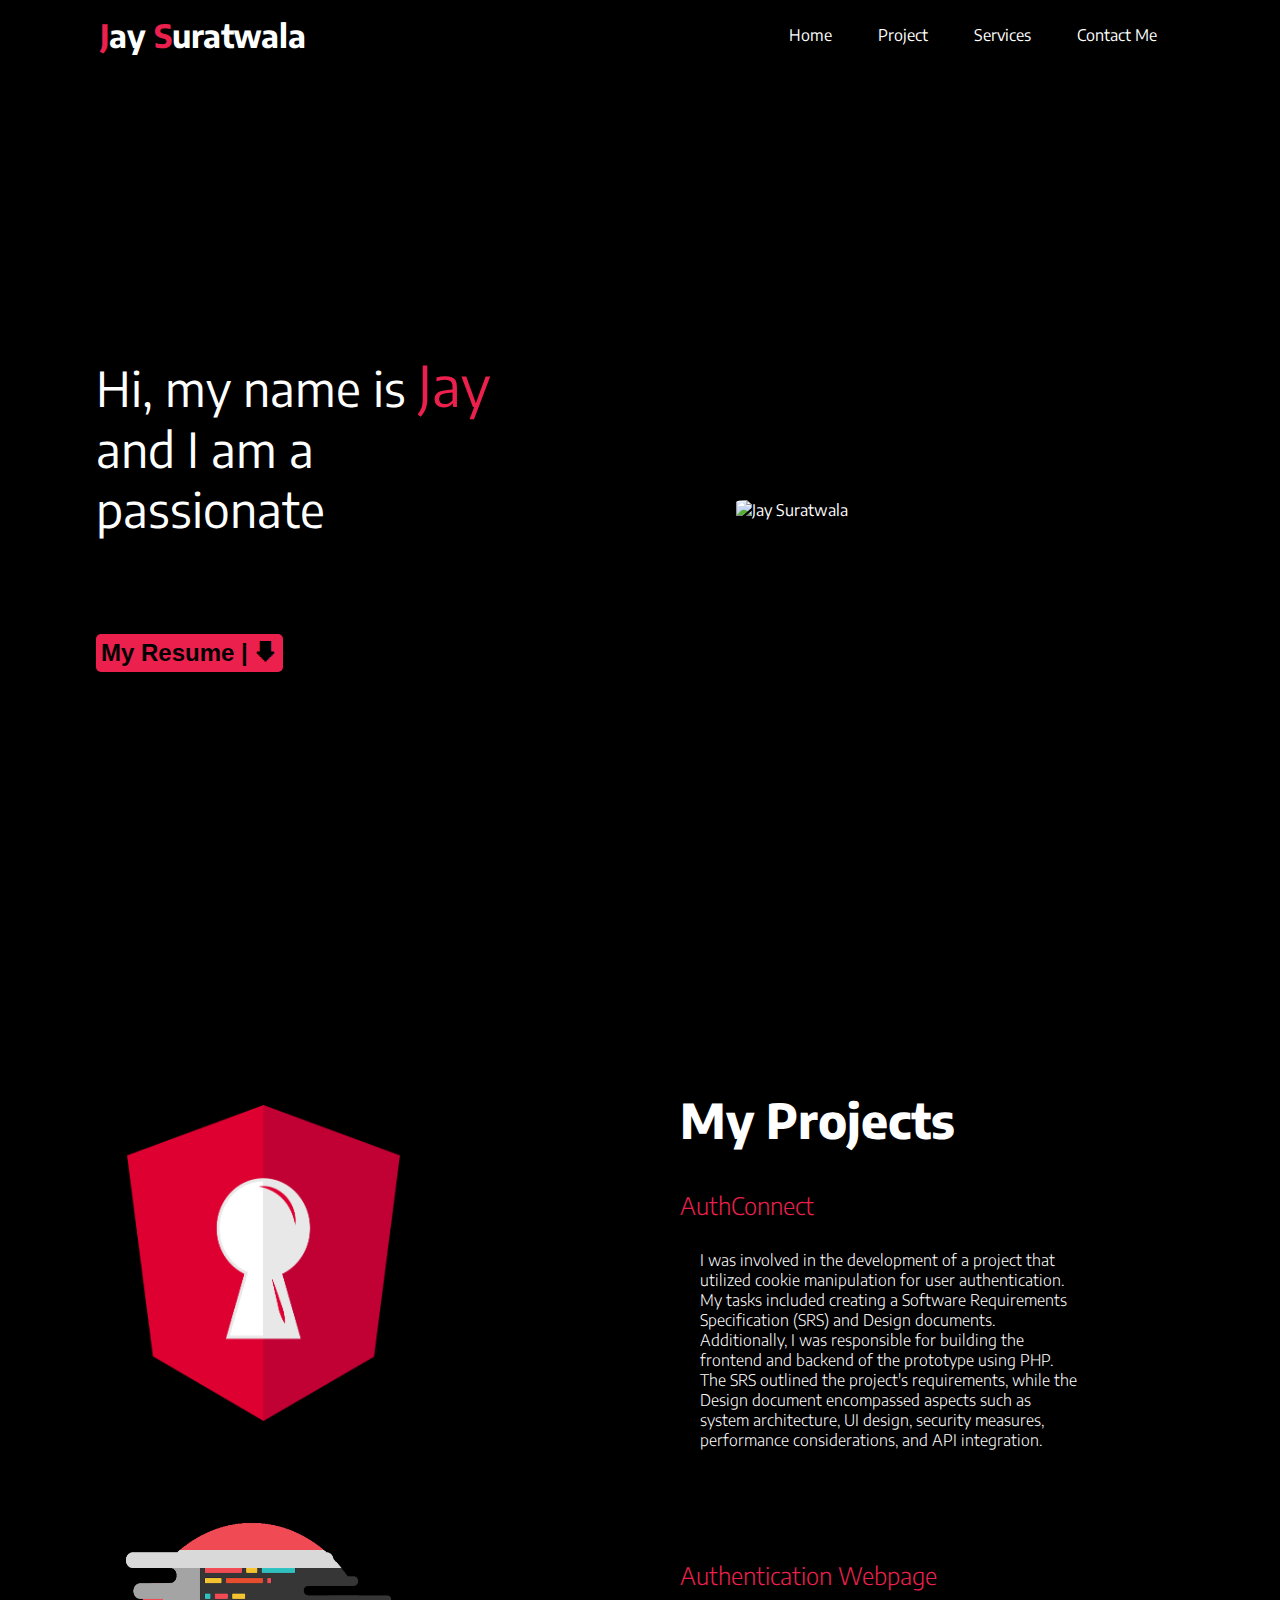
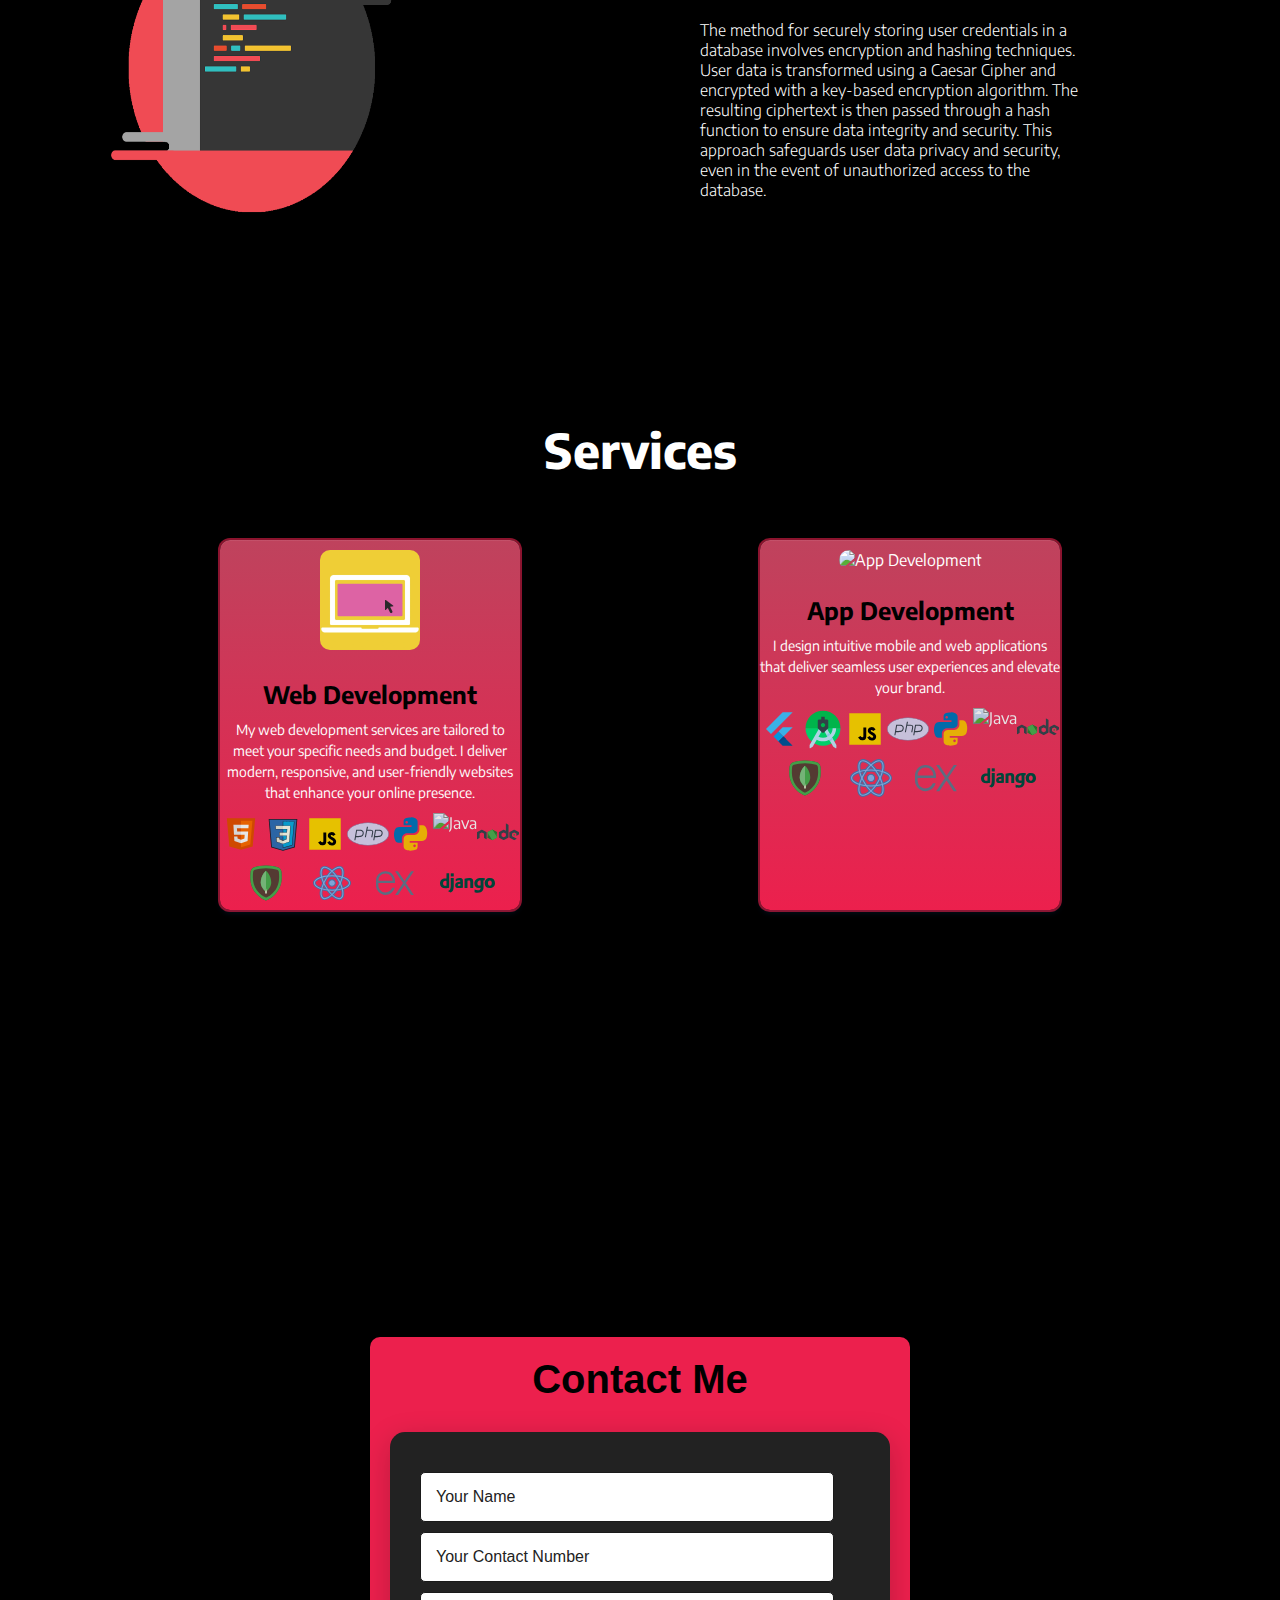
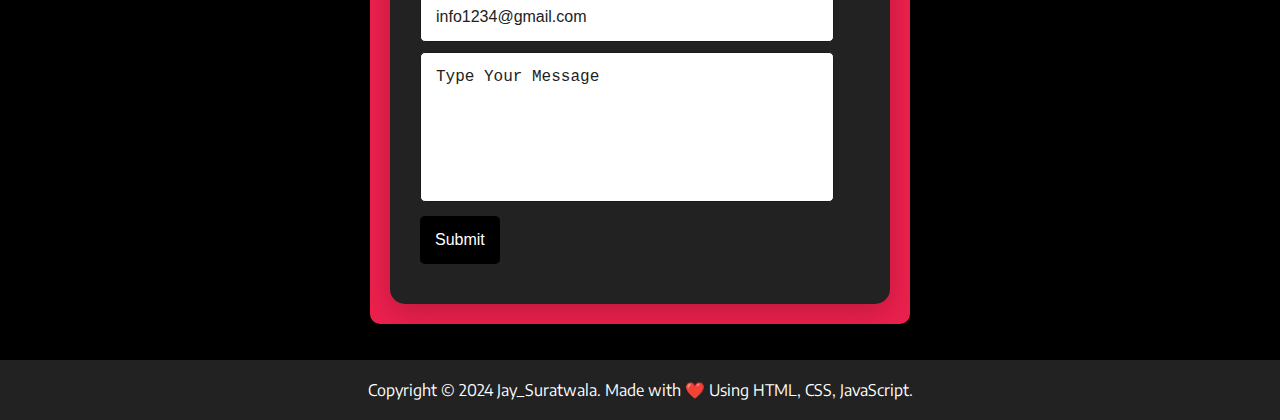
==== index.html @ 82412c92 "Add files via upload" ====
<!DOCTYPE html>
<html lang="en">

<head>
    <meta charset="UTF-8">
    <meta name="viewport" content="width=device-width, initial-scale=1.0">
    <title>Jay Suratwala</title>

    <!-- Stylesheets -->
    <link rel="stylesheet" href="jay.css">
    <link rel="icon" type="image/png" href="./Circle Monogram Logo.png">
    <link rel="stylesheet" href="https://cdnjs.cloudflare.com/ajax/libs/intl-tel-input/17.0.13/css/intlTelInput.css">

    <!-- Google Fonts -->
    <link
        href="https://fonts.googleapis.com/css2?family=Ubuntu:wght@300;400;700&family=Encode+Sans:wght@300;500;600&display=swap"
        rel="stylesheet">
</head>

<body>
    <header>
        <nav>
            <div class="leftside">
                <a href="jay.html"><strong><span class="violet">J</span>ay <span
                            class="violet">S</span>uratwala</strong></a>
            </div>
            <div class="menu-icon" id="menu-icon">
                <span></span>
                <span></span>
                <span></span>
            </div>
            <div class="rightside" id="nav-list">
                <ul>
                    <li><a href="#info" class="nav-link">Home</a></li>
                    <li><a href="#project" class="nav-link">Project</a></li>
                    <li><a href="#service" class="nav-link">Services</a></li>
                    <li><a href="#contact-me" class="nav-link">Contact Me</a></li>
                </ul>
            </div>
        </nav>
    </header>

    <main>
        <section class="info" id="info">
            <div class="left">
                Hi, my name is <span class="violet" style="font-size: 3.5rem;">Jay</span><br>
                <div>and I am a passionate</div>
                <span id="element" class="element"></span><br>
                <a href="./Jay's Resume.pdf" download="jay's resume.pdf">
                    <button><strong>My Resume | 🡇</strong></button>
                </a>
            </div>
            <div class="right">
                <img src="./assets/image_ins_ins.jpg" alt="Jay Suratwala" />
            </div>
        </section>

        <section class="project" id="project">
            <div class="img">
                <img src="./assets/auth.png" alt="AuthConnect Project" width="220px" style="    height: 45%;width: 91%;">
                <hr>
                <img src="./assets/auth1.png" alt="Authentication Webpage" width="300px"height="50%;width: 100%;">
            </div>
            <hr>
            <div class="content">
                <span class="head">My Projects</span>
                <div class="auth">
                    <span class="violet">
                        <h2>AuthConnect</h2>
                    </span>
                    <p>I was involved in the development of a project that utilized cookie manipulation for user
                        authentication. My tasks included creating a Software Requirements Specification (SRS) and
                        Design documents. Additionally, I was responsible for building the frontend and backend of the
                        prototype using PHP. The SRS outlined the project's requirements, while the Design document
                        encompassed aspects such as system architecture, UI design, security measures, performance
                        considerations, and API integration.</p>
                </div>
                <div class="web">
                    <span class="violet">
                        <h2>Authentication Webpage</h2>
                    </span>
                    <p>The method for securely storing user credentials in a database involves encryption and hashing
                        techniques. User data is transformed using a Caesar Cipher and encrypted with a key-based
                        encryption algorithm. The resulting ciphertext is then passed through a hash function to ensure
                        data integrity and security. This approach safeguards user data privacy and security, even in
                        the event of unauthorized access to the database.</p>
                </div>
            </div>
        </section>

        <section class="services" id="service">
            <div class="center" style="margin: 40px 0;">
                <span class="head">Services</span>
            </div>
            <div class="card-container">
                <div class="card" style="text-align: center">
                    <img class="card-img-top" src="./assets/web.gif" alt="Web Development"
                        style="height: 100px; margin: 10px; border-radius: 10px">
                    <h3>Web Development</h3>
                    <p class="card-text">My web development services are tailored to meet your specific needs and
                        budget. I deliver modern, responsive, and user-friendly websites that enhance your online
                        presence.</p>
                    <div class="icon-row"
                        style="width:100%; display: flex; flex-wrap: wrap; align-items: center; justify-content: space-evenly;">
                        <img src="./assets/icons8-html.svg" alt="HTML" style="height: 40px;">
                        <img src="./assets/icons8-css.svg" alt="CSS" style="height: 42px;">
                        <img src="./assets/icons8-js.svg" alt="JavaScript" style="height: 42px;">
                        <img src="./assets/php.svg" alt="PHP" style="height: 42px;">
                        <img src="./assets/pyhton.svg" alt="Python" style="height: 42px;">
                        <img src="./assets/java.svg" alt="Java" style="height: 42px;">
                        <img src="./assets/node.svg" alt="Node.js" style="height: 42px;">
                        <img src="./assets/mongo.svg" alt="MongoDB" style="height: 42px;">
                        <img src="./assets/react.svg" alt="React" style="height: 38px;">
                        <img src="./assets/express.svg" alt="Express" style="height: 38px;">
                        <img src="./assets/django.svg" alt="Django" style="height: 55px;">
                    </div>
                </div>

                <div class="card" style="text-align: center">
                    <img class="card-img-top" src="./assets/mobile-app-1.gif" alt="App Development"
                        style="height: 100px; margin: 10px; border-radius: 10px" />
                    <h3>App Development</h3>
                    <p class="card-text">I design intuitive mobile and web applications that deliver seamless user
                        experiences and elevate your brand.</p>
                    <div class="icon-row"
                        style="width:100%; display: flex; flex-wrap: wrap; align-items: center; justify-content: space-evenly;">
                        <img src="./assets/fluter.svg" alt="Flutter" style="height: 40px;">
                        <img src="./assets/studio.svg" alt="Studio" style="height: 42px;">
                        <img src="./assets/icons8-js.svg" alt="JavaScript" style="height: 42px;">
                        <img src="./assets/php.svg" alt="PHP" style="height: 42px;">
                        <img src="./assets/pyhton.svg" alt="Python" style="height: 42px;">
                        <img src="./assets/java.svg" alt="Java" style="height: 42px;">
                        <img src="./assets/node.svg" alt="Node.js" style="height: 42px;">
                        <img src="./assets/mongo.svg" alt="MongoDB" style="height: 42px;">
                        <img src="./assets/react.svg" alt="React" style="height: 42px;">
                        <img src="./assets/express.svg" alt="Express" style="height: 42px;">
                        <img src="./assets/django.svg" alt="Django" style="height: 55px;">
                    </div>
                </div>
            </div>
        </section>

        <section class="contact-me" id="contact-me" >
            <div class="contact-container" style="margin-top: 100px;">
                <h2>Contact Me</h2>
                <form action="https://api.web3forms.com/submit" method="POST" onsubmit="return validateEmail()">
                    <input type="hidden" name="access_key" value="b9a10c29-9aef-4c24-b260-15939a0f4dd0" />
                    <input type="text" name="name" placeholder="Your Name" required />
                    <input id="phone" type="tel" name="contact" placeholder="Your Contact Number" required />
                    <input type="email" name="email" placeholder="info1234@gmail.com" required />
                    <small id="emailError" style="color:red; display:none;">Please enter a valid email address.</small>
                    <textarea name="message" placeholder="Type Your Message"></textarea>
                    <button type="submit">Submit</button>
                </form>
            </div>
        </section>
    </main>

    <footer style="text-align: center;">
        <p>Copyright &copy; 2024 Jay_Suratwala. Made with ❤️ Using HTML, CSS, JavaScript.</p>
    </footer>

    <!-- Scripts -->
    <script src="https://unpkg.com/typed.js@2.0.16/dist/typed.umd.js"></script>
    <script src="https://cdnjs.cloudflare.com/ajax/libs/intl-tel-input/17.0.13/js/intlTelInput.min.js"></script>
    <script src="jay.js"></script>
    <script>
        var typed = new Typed('#element', {
            strings: ['Web Developer', 'Software Engineer.'],
            typeSpeed: 75,
        });
    </script>
</body>
</html>
---- jay.css ----
* {
    margin: 0;
    padding: 0;
    box-sizing: border-box;
}

body {
    font-family: 'Encode Sans', sans-serif;
    background-color: black;
    color: white;
    scroll-behavior: smooth;
    /* Enables smooth scrolling */
}

a {
    text-decoration: none;
    color: white;
}

nav {
    display: flex;
    align-items: center;
    justify-content: space-around;
    height: 70px;
    background-color: black;
    position: fixed;
    top: 0;
    width: 100%;
    z-index: 1;
    padding: 0 20px;
}

nav ul {
    display: flex;
    justify-content: center;
}

nav ul li {
    list-style: none;
    margin: 0 23px;
}

nav li a:hover {
    font-size: 1.07rem;
    color: #ec204d;
}

nav li a.active {
    color: #ec204d;
}

.leftside {
    font-size: 2rem;
    padding-right: 300px;
}

.menu-icon {
    display: none;
    cursor: pointer;
}

.menu-icon span {
    height: 3px;
    width: 25px;
    background: white;
    margin: 5px;
    transition: 0.3s;
}

.left>a>button {
    background-color: #ec204d;
    font-size: 24px;
    border-radius: 5px;
    padding: 5px;
    border: none;
    margin-top: 25px;
    cursor: pointer;
    /* Added for better UX */
}

/* section {
    height: 100vh;
    justify-content: center;
    align-items: center;
    color: white;
    border-bottom: 2px solid #ec204d;
    /* text-align: center; */

.info {
    display: flex;
    justify-content: space-around;
    margin: 60px 0;
    align-items: center;
    height: 100vh;
    color: white;
}

.info>div {
    width: 35%;
}

.left {
    margin: 40px 0;
    font-size: 3rem;
}

.right img {
    width: 115%;
    border-radius: 10%;
}

.violet {
    color: #ec204d;
}

.element {
    color: #ec204d;
    font-size: 3.5rem;
}

hr {
    border: 0;
    background: white;
    height: 2px;
    margin: 30px 90px;
}

.img {
    display: inline-flex;
    flex-direction: column;
    justify-content: space-evenly;
    margin: 85px 100px;
    align-items: flex-end;
}

.project {
    display: flex;
    height: 100vh;
}

.head {
    padding-top: 70px;
    font-size: 3rem;
    font-weight: 750;
}

.content {
    display: flex;
    flex-direction: column;
    justify-content: flex-start;
}

.content>div {
    margin: 30px 0px;
}

.content p {
    margin: 30px 20px;
    margin-right: 200px;
    text-align: left;
    /* Changed to left for clarity */
    font-weight: 300;
}

.content h2 {
    margin: 10px 0;
    font-weight: 300;
}

.web {
    padding-top: 10px;
}

.services {
    background-color: black;
    /* display: flex; */
    flex-direction: column;
    height: 100vh;
    align-items: normal;
    padding: 60px 0;
    text-align: center;
}

.cards {
    display: flex;
    flex-wrap: wrap;
    justify-content: space-evenly;
    align-content: center;
    color: aliceblue;
}

.logs {
    box-shadow: rgba(6, 24, 44, 0.4) 0 0 0 2px,
    rgba(6, 24, 44, 0.65) 0 4px 6px -1px,
    rgba(255, 255, 255, 0.08) 0 1px 0 inset;
}

.card-container {
    display: flex;
    justify-content: space-evenly;
    flex-wrap: wrap;
}

.card {
    background-image: linear-gradient(to bottom,#d94c6ae0, #ec204d);
    border-radius: 10px;
    /* padding: 20px; */
    margin: 20px;
    width: 300px;
    box-shadow: #ec204c96 0 0 0 2px,
    rgba(6, 24, 44, 0.65) 0 4px 6px -1px,
    rgba(255, 255, 255, 0.08) 0 1px 0 inset;
    transition: transform 0.3s ease-in-out;
}

.card:hover {
    box-shadow: rgba(255, 255, 255, 0.25) 0px 50px 100px -20px, rgba(107, 104, 104, 0.3) 0px 30px 60px -30px, rgba(95, 116, 137, 0.35) 0px -2px 6px 0px inset;
    transform: translateY(-10px);
}

.card-image {
    height: 100px;
    width: auto;
    border-radius: 5px;
}

h3 {
    font-size: 24px;
    margin-top: 15px;
    color: black;
}

.card-text {
    margin: 10px 0;
    color: #fff;
    font-size: 14px;
    line-height: 1.5;
}

.icon-row {
    display: flex;
    /* Ensured flex for consistency */
    justify-content: space-around;
    margin-top: 10px;
}

.icon-row img {
    height: 40px;
    filter: brightness(0.9);
}

/* Default Web Scroller Styles */
::-webkit-scrollbar {
    width: 5px;
    border-radius: 10px;
}

::-webkit-scrollbar-track {
    background: none;
}

::-webkit-scrollbar-thumb {
    background: none;
}

/* Contact Me Section */
.contact-me {
    padding: 50px 20px;
    display: flex;
    justify-content: center;
    align-items: center;
    height: 80vh;
}

.contact-container {
    max-width: 600px;
    margin: 0 auto;
    background-color: #ec204d;
    padding: 20px;
    border-radius: 10px;
    box-shadow: 0 4px 10px rgba(0, 0, 0, 0.2);
}

.contact-me h2 {
    font-size: 2.5rem;
    color: black;
    text-align: center;
    margin-bottom: 30px;
    font-family: 'Poppins', sans-serif;
}

form {
    background-color: #222;
    padding: 40px 30px;
    border-radius: 15px;
    box-shadow: 0 8px 30px rgba(0, 0, 0, 0.2);
    width: 100%;
    max-width: 500px;
}

.contact-me input,
.contact-me textarea {
    width: 94%;
    padding: 15px;
    margin-bottom: 10px;
    border: 1px solid #1a1a1a;
    border-radius: 5px;
    font-size: 1rem;
    outline: none;
}

input[type="number"] {
    -moz-appearance: textfield;
    -webkit-appearance: none;
    appearance: none;
}

input[type="number"]::-webkit-outer-spin-button,
input[type="number"]::-webkit-inner-spin-button {
    -webkit-appearance: none;
    margin: 0;
}

.contact-me input::placeholder,
.contact-me textarea::placeholder {
    color: #222;
}

.contact-me textarea {
    min-height: 150px;
    resize: none;
}

.contact-me button {
    padding: 15px;
    background-color: #000;
    color: #fff;
    border: none;
    font-size: 1rem;
    cursor: pointer;
    border-radius: 5px;
    transition: background-color 0.3s ease;
}

.contact-me button:hover {
    background-color: #444;
}

footer {
    position: relative;
    clear: both;
    margin-top: 20px;
    padding: 20px 0;
    width: 100%;
    text-align: center;
    background-color: #222;
}

/* Responsive Styles */
@media (max-width: 1200px) {
    .leftside {
        padding-right: 100px;
        /* Adjust padding for smaller screens */
    }

    .info {
        flex-direction: column;
        /* Stack items vertically */
    }

    .info>div {
        width: 100%;
        /* Full width for small screens */
        margin-bottom: 20px;
        /* Spacing between stacked elements */
    }

    .left {
        font-size: 2.5rem;
        /* Adjust font size */
    }
}

@media (max-width: 992px) {
    nav {
        flex-direction: column;
        /* Stack nav items vertically */
        height: auto;
        /* Allow height to adjust */
    }

    nav ul {
        flex-direction: column;
        /* Vertical layout */
        margin: 10px 0;
        /* Space around */
    }

    nav ul li {
        margin: 10px 0;
        /* Space between nav items */
    }

    .leftside {
        padding-right: 50px;
        /* Further reduce padding */
        font-size: 1.5rem;
        /* Adjust font size */
    }

    .content {
        flex-direction: column;
        /* Stack content vertically */
    }

    .content>div {
        margin: 20px 10px;
        /* Adjust margins for smaller screens */
    }

    .project {
        flex-direction: column;
        /* Stack project items vertically */
        align-items: center;
        /* Center items */
    }

    .card {
        width: 90%;
        /* Full width for cards on small screens */
        margin: 10px 0;
        /* Adjust margins */
    }
}

/* Responsive Styles */
@media (max-width: 768px) {
    .rightside {
        display: none;
        /* Initially hide the menu */
        position: absolute;
        top: 70px;
        right: 0;
        width: 100%;
        background-color: black;
        text-align: center;
        transition: max-height 0.3s ease;
    }

    .rightside ul {
        flex-direction: column;
        padding: 0;
    }

    .rightside ul li {
        margin: 20px 0;
    }

    .menu-icon {
        display: block;
    }

    .rightside.show {
        display: flex;
        /* Show the menu on toggle */
        flex-direction: column;
    }
}

@media (max-width: 768px) {
    .head {
        font-size: 2rem;
        /* Adjust font size */
    }

    .element {
        font-size: 2.5rem;
        /* Adjust font size */
    }

    .contact-me {
        padding: 30px 10px;
        /* Adjust padding */
    }

    .contact-me h2 {
        font-size: 2rem;
        /* Adjust font size */
    }

    .contact-container {
        padding: 30px;
        /* Adjust padding */
    }
}
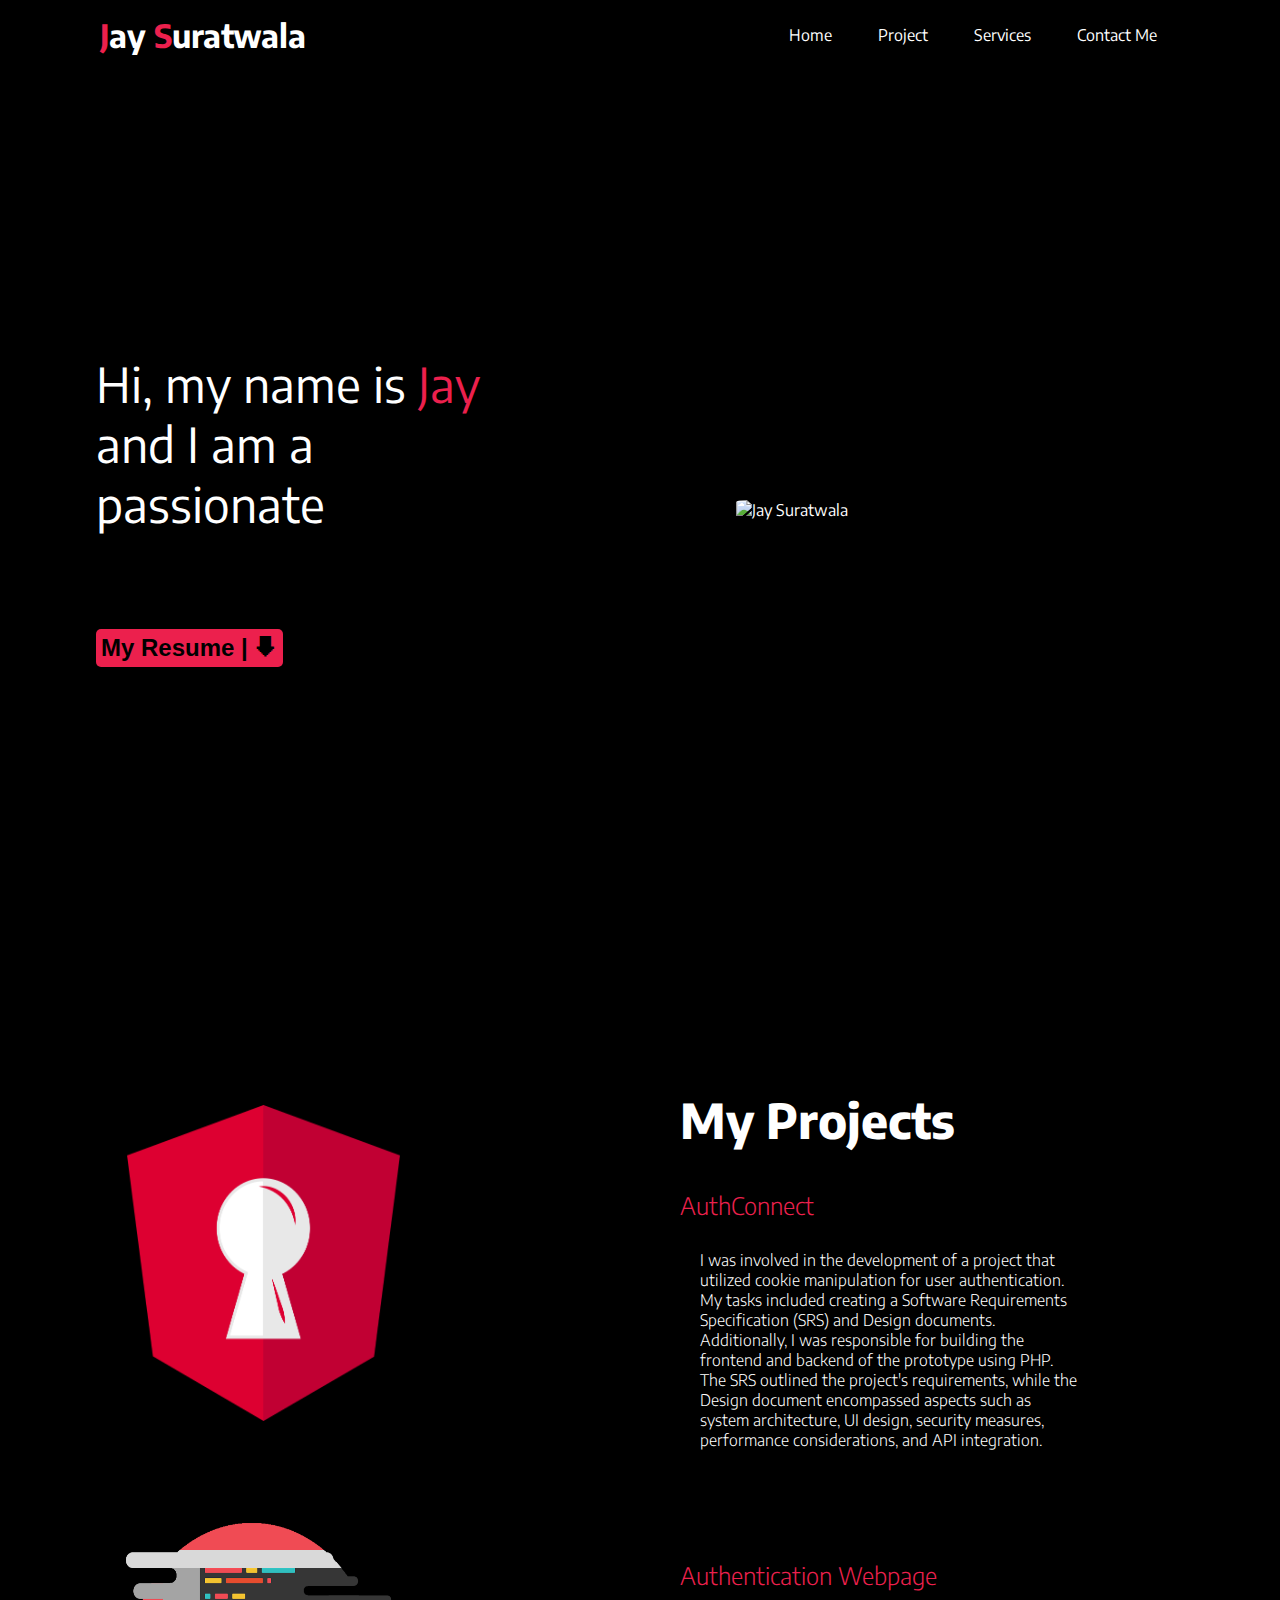
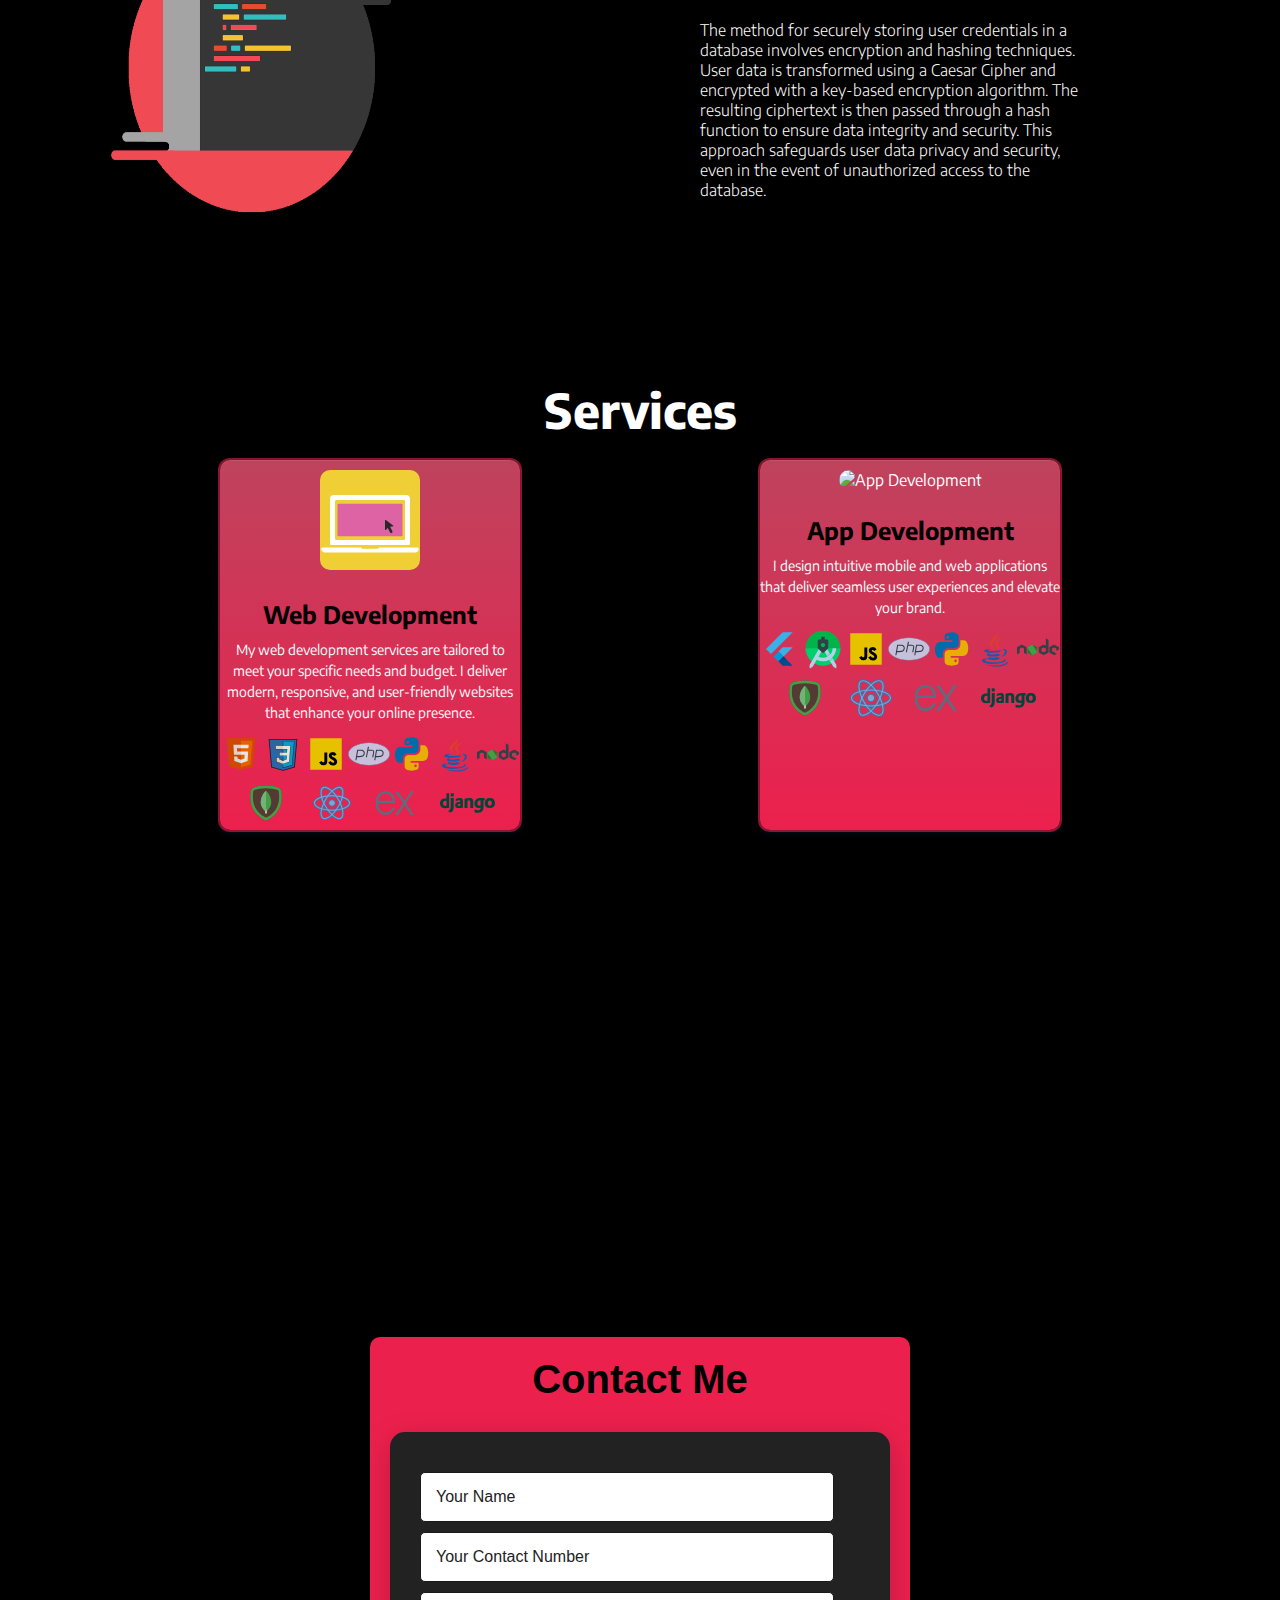
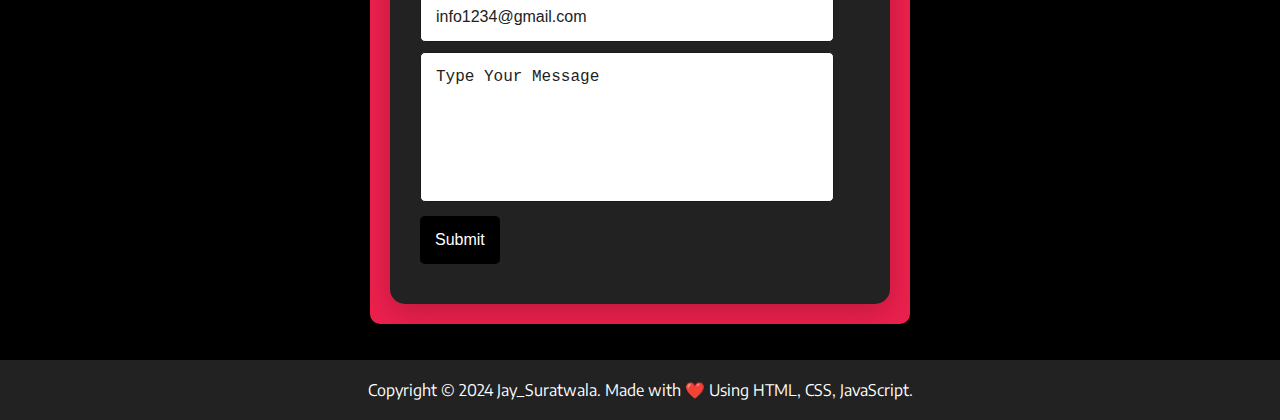
==== commit 10dcd939: "Update index.html" ====
--- a/index.html
+++ b/index.html
@@ -4,8 +4,33 @@
 <head>
     <meta charset="UTF-8">
     <meta name="viewport" content="width=device-width, initial-scale=1.0">
-    <title>Jay Suratwala</title>
-
+     <!-- Title (Include Your Keyword in the Title) -->
+    <title>Jay Suratwala | Software Engineer, Web Developer</title>
+
+    <!-- Meta Description (Include Your Primary Keywords Naturally) -->
+    <meta name="description" content="Jay Suratwala's portfolio. Explore my work as a passionate software engineer and web developer, including projects, skills, and downloadable resume.">
+
+    <!-- Keywords (Search engines don't use this as much, but it can help) -->
+    <meta name="keywords" content="Jay Suratwala, Software Engineer, Web Developer, Portfolio, Projects, Resume">
+
+    <!-- Open Graph Meta Tags for Social Sharing -->
+    <meta property="og:title" content="Jay Suratwala | Software Engineer" />
+    <meta property="og:description" content="Explore Jay Suratwala's portfolio, showcasing software engineering and web development skills and projects." />
+    <meta property="og:image" content="https://jaysuratwala.github.io/jay_suratwala/image.jpg" />
+    <meta property="og:url" content="https://jaysuratwala.github.io/jay_suratwala" />
+    <meta property="og:type" content="website" />
+
+    <!-- Twitter Card Meta Tags -->
+    <meta name="twitter:card" content="summary_large_image">
+    <meta name="twitter:title" content="Jay Suratwala | Software Engineer">
+    <meta name="twitter:description" content="Explore my portfolio, showcasing software engineering skills and projects.">
+    <meta name="twitter:image" content="https://jaysuratwala.github.io/jay_suratwala/image.jpg">
+
+    <!-- Canonical URL (Avoid Duplicate Content Issues) -->
+    <link rel="canonical" href="https://jaysuratwala.github.io/jay_suratwala" />
+
+    <!-- Favicon -->
+    <link rel="icon" href="favicon.ico">
     <!-- Stylesheets -->
     <link rel="stylesheet" href="jay.css">
     <link rel="icon" type="image/png" href="./Circle Monogram Logo.png">
@@ -21,7 +46,7 @@
     <header>
         <nav>
             <div class="leftside">
-                <a href="jay.html"><strong><span class="violet">J</span>ay <span
+                <a href="index.html"><strong><span class="violet">J</span>ay <span
                             class="violet">S</span>uratwala</strong></a>
             </div>
             <div class="menu-icon" id="menu-icon">
@@ -43,7 +68,7 @@
     <main>
         <section class="info" id="info">
             <div class="left">
-                Hi, my name is <span class="violet" style="font-size: 3.5rem;">Jay</span><br>
+                Hi, my name is <span class="violet">Jay</span><br>
                 <div>and I am a passionate</div>
                 <span id="element" class="element"></span><br>
                 <a href="./Jay's Resume.pdf" download="jay's resume.pdf">
@@ -89,7 +114,7 @@
         </section>
 
         <section class="services" id="service">
-            <div class="center" style="margin: 40px 0;">
+            <div class="center">
                 <span class="head">Services</span>
             </div>
             <div class="card-container">
@@ -170,5 +195,18 @@
             typeSpeed: 75,
         });
     </script>
+    <script type="application/ld+json">
+            {
+              "@context": "https://schema.org",
+              "@type": "Person",
+              "name": "Jay Suratwala",
+              "jobTitle": "Software Engineer",
+              "url": "https://jaysuratwala.github.io/jay_suratwala/",
+              "image": "hhttps://jaysuratwala.github.io/jay_suratwala/photo.jpg",
+              "sameAs": ["https://www.linkedin.com/in/jaysuratwala",https://github.com/jaysuratwala"],
+              "worksFor": {"@type": "Organization","name": "Jay Suratwala"}
+            }
+</script>
+
 </body>
-</html>+</html>
